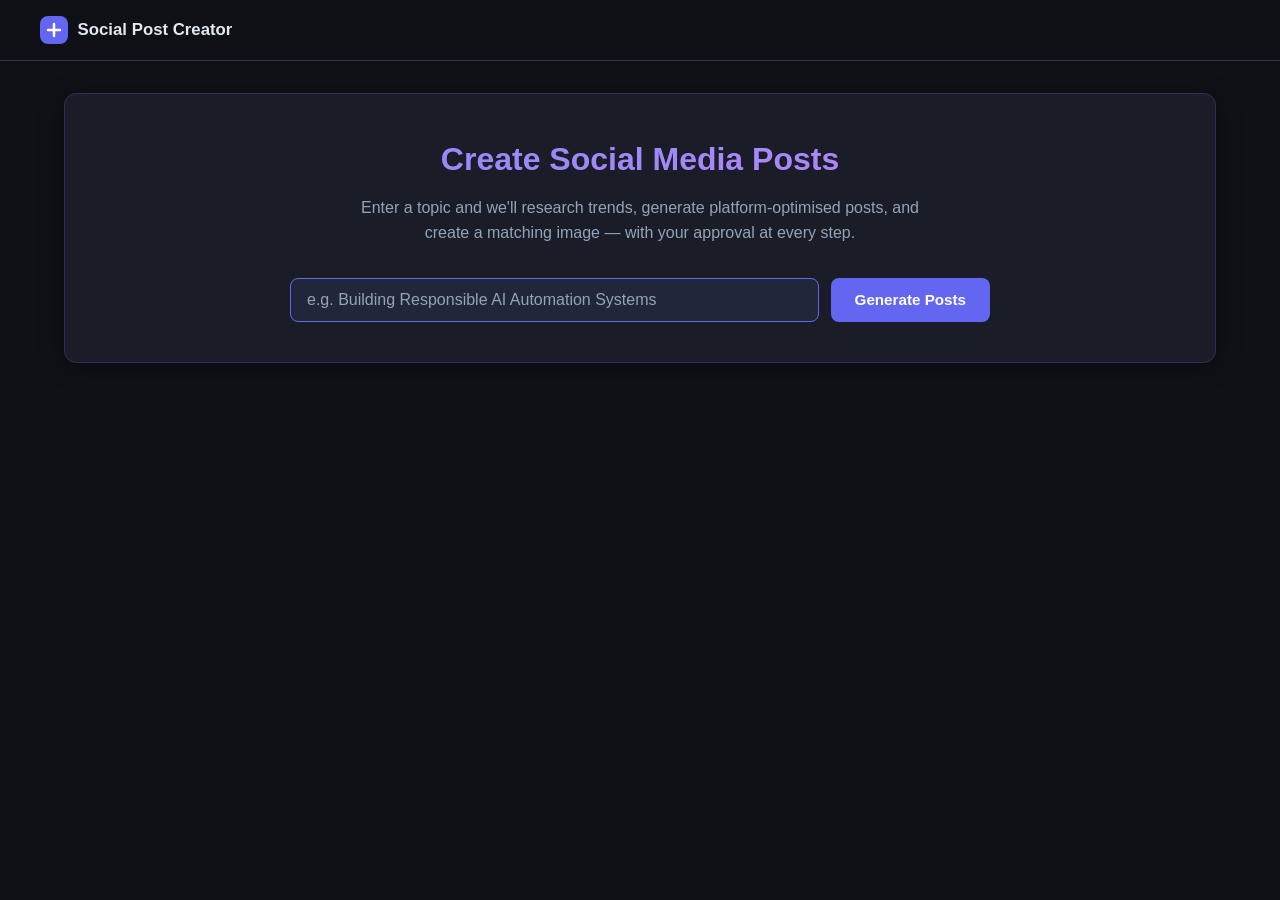
==== static/index.html @ f03848bd "Social Post Creator - Full agentic workflow for social media posting Features: - Research trends, ge" ====
<!DOCTYPE html>
<html lang="en">
<head>
  <meta charset="UTF-8" />
  <meta name="viewport" content="width=device-width, initial-scale=1.0" />
  <title>Social Post Creator</title>
  <link rel="stylesheet" href="/static/style.css" />
</head>
<body>

  <header>
    <div class="header-inner">
      <div class="logo">
        <svg width="28" height="28" viewBox="0 0 28 28" fill="none">
          <rect width="28" height="28" rx="8" fill="#6366f1"/>
          <path d="M8 14h12M14 8v12" stroke="white" stroke-width="2.5" stroke-linecap="round"/>
        </svg>
        <span>Social Post Creator</span>
      </div>
      <button id="new-workflow-btn" class="btn-ghost hidden" onclick="window.open('/', '_blank')">
        + New Workflow
      </button>
    </div>
  </header>

  <!-- ── Topic Input ──────────────────────────────────────────────── -->
  <main>
    <section id="topic-section">
      <div class="hero-card">
        <h1>Create Social Media Posts</h1>
        <p class="subtitle">Enter a topic and we'll research trends, generate platform-optimised posts, and create a matching image — with your approval at every step.</p>
        <div class="input-row">
          <input id="topic-input" type="text" placeholder="e.g. Building Responsible AI Automation Systems"
                 onkeydown="if(event.key==='Enter') startWorkflow()" />
          <button id="submit-btn" class="btn-primary" onclick="startWorkflow()">
            <span id="submit-label">Generate Posts</span>
            <span id="submit-spinner" class="spinner hidden"></span>
          </button>
        </div>
      </div>
    </section>

    <!-- ── Progress Bar ──────────────────────────────────────────── -->
    <section id="progress-section" class="hidden">
      <div class="progress-bar">
        <div class="step" id="step-research" data-label="Research">
          <div class="step-dot"></div><span>Research</span>
        </div>
        <div class="step-line"></div>
        <div class="step" id="step-generate" data-label="Generate">
          <div class="step-dot"></div><span>Generate</span>
        </div>
        <div class="step-line"></div>
        <div class="step" id="step-review" data-label="Review Posts">
          <div class="step-dot"></div><span>Review Posts</span>
        </div>
        <div class="step-line"></div>
        <div class="step" id="step-image" data-label="Image">
          <div class="step-dot"></div><span>Image</span>
        </div>
        <div class="step-line"></div>
        <div class="step" id="step-publish" data-label="Publish">
          <div class="step-dot"></div><span>Publish</span>
        </div>
        <div class="step-line"></div>
        <div class="step" id="step-complete" data-label="Complete">
          <div class="step-dot"></div><span>Complete</span>
        </div>
      </div>

      <!-- Status / log strip -->
      <div id="status-strip">
        <span id="status-icon" class="spinner"></span>
        <span id="status-text">Starting...</span>
      </div>
    </section>

    <!-- ── Error Banner ──────────────────────────────────────────── -->
    <div id="error-banner" class="hidden">
      <svg width="18" height="18" viewBox="0 0 20 20" fill="currentColor"><path fill-rule="evenodd" d="M10 18a8 8 0 100-16 8 8 0 000 16zM8.28 7.22a.75.75 0 00-1.06 1.06L8.94 10l-1.72 1.72a.75.75 0 101.06 1.06L10 11.06l1.72 1.72a.75.75 0 101.06-1.06L11.06 10l1.72-1.72a.75.75 0 00-1.06-1.06L10 8.94 8.28 7.22z" clip-rule="evenodd"/></svg>
      <span id="error-text"></span>
    </div>

    <!-- ── Posts Grid ─────────────────────────────────────────────── -->
    <section id="posts-section" class="hidden">
      <h2 class="section-title">Review Posts</h2>
      <p class="section-sub">Approve each post or request changes. Image generation starts once all three are approved.</p>
      <div class="posts-grid">

        <!-- LinkedIn -->
        <div class="platform-card" id="card-linkedin">
          <div class="card-header">
            <div class="platform-icon linkedin-icon">in</div>
            <div class="platform-meta">
              <span class="platform-name">LinkedIn</span>
              <span class="char-count" id="chars-linkedin"></span>
            </div>
            <span class="badge" id="badge-linkedin">Pending Review</span>
          </div>
          <div class="post-content" id="content-linkedin"></div>
          <div class="hashtags" id="tags-linkedin"></div>
          <div class="card-actions" id="actions-linkedin">
            <button class="btn-approve" onclick="approvePost('linkedin')">
              <svg width="14" height="14" viewBox="0 0 20 20" fill="currentColor"><path fill-rule="evenodd" d="M16.704 4.153a.75.75 0 01.143 1.052l-8 10.5a.75.75 0 01-1.127.075l-4.5-4.5a.75.75 0 011.06-1.06l3.894 3.893 7.48-9.817a.75.75 0 011.05-.143z" clip-rule="evenodd"/></svg>
              Approve
            </button>
            <div class="revise-row">
              <textarea id="feedback-linkedin" placeholder="Describe changes needed..." rows="2"></textarea>
              <button class="btn-revise" onclick="revisePost('linkedin')">Request Changes</button>
            </div>
          </div>
        </div>

        <!-- Facebook -->
        <div class="platform-card" id="card-facebook">
          <div class="card-header">
            <div class="platform-icon facebook-icon">f</div>
            <div class="platform-meta">
              <span class="platform-name">Facebook</span>
              <span class="char-count" id="chars-facebook"></span>
            </div>
            <span class="badge" id="badge-facebook">Pending Review</span>
          </div>
          <div class="post-content" id="content-facebook"></div>
          <div class="hashtags" id="tags-facebook"></div>
          <div class="card-actions" id="actions-facebook">
            <button class="btn-approve" onclick="approvePost('facebook')">
              <svg width="14" height="14" viewBox="0 0 20 20" fill="currentColor"><path fill-rule="evenodd" d="M16.704 4.153a.75.75 0 01.143 1.052l-8 10.5a.75.75 0 01-1.127.075l-4.5-4.5a.75.75 0 011.06-1.06l3.894 3.893 7.48-9.817a.75.75 0 011.05-.143z" clip-rule="evenodd"/></svg>
              Approve
            </button>
            <div class="revise-row">
              <textarea id="feedback-facebook" placeholder="Describe changes needed..." rows="2"></textarea>
              <button class="btn-revise" onclick="revisePost('facebook')">Request Changes</button>
            </div>
          </div>
        </div>

        <!-- Instagram -->
        <div class="platform-card" id="card-instagram">
          <div class="card-header">
            <div class="platform-icon instagram-icon">&#9679;</div>
            <div class="platform-meta">
              <span class="platform-name">Instagram</span>
              <span class="char-count" id="chars-instagram"></span>
            </div>
            <span class="badge" id="badge-instagram">Pending Review</span>
          </div>
          <div class="post-content" id="content-instagram"></div>
          <div class="hashtags" id="tags-instagram"></div>
          <div class="card-actions" id="actions-instagram">
            <button class="btn-approve" onclick="approvePost('instagram')">
              <svg width="14" height="14" viewBox="0 0 20 20" fill="currentColor"><path fill-rule="evenodd" d="M16.704 4.153a.75.75 0 01.143 1.052l-8 10.5a.75.75 0 01-1.127.075l-4.5-4.5a.75.75 0 011.06-1.06l3.894 3.893 7.48-9.817a.75.75 0 011.05-.143z" clip-rule="evenodd"/></svg>
              Approve
            </button>
            <div class="revise-row">
              <textarea id="feedback-instagram" placeholder="Describe changes needed..." rows="2"></textarea>
              <button class="btn-revise" onclick="revisePost('instagram')">Request Changes</button>
            </div>
          </div>
        </div>

      </div><!-- /posts-grid -->
    </section>

    <!-- ── Image Section ──────────────────────────────────────────── -->
    <section id="image-section" class="hidden">
      <h2 class="section-title">Review Image</h2>
      <p class="section-sub">Review the AI-generated image. Approve it or describe changes to regenerate.</p>
      <div class="image-card">
        <div id="image-placeholder" class="image-placeholder">
          <span class="spinner large-spinner"></span>
          <p>Generating image...</p>
        </div>
        <img id="image-preview" class="hidden" alt="Generated post image" />
        <div id="image-actions" class="image-actions hidden">
          <span class="badge" id="badge-image">Pending Review</span>
          <div class="image-buttons">
            <button class="btn-approve" onclick="approveImage()">
              <svg width="14" height="14" viewBox="0 0 20 20" fill="currentColor"><path fill-rule="evenodd" d="M16.704 4.153a.75.75 0 01.143 1.052l-8 10.5a.75.75 0 01-1.127.075l-4.5-4.5a.75.75 0 011.06-1.06l3.894 3.893 7.48-9.817a.75.75 0 011.05-.143z" clip-rule="evenodd"/></svg>
              Approve Image
            </button>
            <div class="revise-row">
              <textarea id="image-feedback" placeholder="e.g. Make it more abstract, use blue tones..." rows="2"></textarea>
              <button class="btn-revise" onclick="reviseImage()">Regenerate</button>
            </div>
          </div>
        </div>
      </div>
    </section>

    <!-- ── Publishing Results ──────────────────────────────────────── -->
    <section id="posting-section" class="hidden">
      <h2 class="section-title">Publishing to Platforms</h2>
      <p class="section-sub">Posting your approved content to social media platforms.</p>
      <div class="posting-grid">
        <div class="posting-card" id="posting-linkedin">
          <div class="platform-icon linkedin-icon">in</div>
          <span class="platform-name">LinkedIn</span>
          <span class="posting-status" id="posting-status-linkedin">
            <span class="spinner small-spinner"></span> Posting...
          </span>
        </div>
        <div class="posting-card" id="posting-facebook">
          <div class="platform-icon facebook-icon">f</div>
          <span class="platform-name">Facebook</span>
          <span class="posting-status" id="posting-status-facebook">
            <span class="spinner small-spinner"></span> Posting...
          </span>
        </div>
        <div class="posting-card" id="posting-instagram">
          <div class="platform-icon instagram-icon">&#9679;</div>
          <span class="platform-name">Instagram</span>
          <span class="posting-status" id="posting-status-instagram">
            <span class="spinner small-spinner"></span> Posting...
          </span>
        </div>
      </div>
    </section>

    <!-- ── Complete Banner ────────────────────────────────────────── -->
    <section id="complete-section" class="hidden">
      <div class="complete-card">
        <div class="complete-icon">
          <svg width="40" height="40" viewBox="0 0 20 20" fill="currentColor"><path fill-rule="evenodd" d="M10 18a8 8 0 100-16 8 8 0 000 16zm3.857-9.809a.75.75 0 00-1.214-.882l-3.483 4.79-1.88-1.88a.75.75 0 10-1.06 1.061l2.5 2.5a.75.75 0 001.137-.089l4-5.5z" clip-rule="evenodd"/></svg>
        </div>
        <h2>Workflow Complete!</h2>
        <p>All posts have been published to your social media platforms.</p>
        <div id="complete-summary"></div>
        <button class="btn-primary" onclick="window.open('/', '_blank')">Start New Workflow</button>
      </div>
    </section>

  </main>

  <script src="/static/app.js"></script>
</body>
</html>
---- static/style.css ----
/* ── Reset & Base ─────────────────────────────────────────────────────────── */
*, *::before, *::after { box-sizing: border-box; margin: 0; padding: 0; }

:root {
  --bg:        #0f1117;
  --surface:   #1a1d27;
  --surface2:  #22263a;
  --border:    #2e3250;
  --primary:   #6366f1;
  --primary-h: #818cf8;
  --green:     #22c55e;
  --yellow:    #f59e0b;
  --red:       #ef4444;
  --blue:      #3b82f6;
  --text:      #e2e8f0;
  --muted:     #94a3b8;
  --radius:    12px;
  --shadow:    0 4px 24px rgba(0,0,0,.4);
}

html { font-size: 16px; }
body {
  font-family: -apple-system, BlinkMacSystemFont, 'Segoe UI', Roboto, sans-serif;
  background: var(--bg);
  color: var(--text);
  min-height: 100vh;
  line-height: 1.6;
}

/* ── Header ───────────────────────────────────────────────────────────────── */
header {
  border-bottom: 1px solid var(--border);
  padding: 0 1.5rem;
  position: sticky;
  top: 0;
  background: rgba(15,17,23,.85);
  backdrop-filter: blur(12px);
  z-index: 100;
}
.header-inner {
  max-width: 1200px;
  margin: 0 auto;
  display: flex;
  align-items: center;
  justify-content: space-between;
  height: 60px;
}
.logo {
  display: flex;
  align-items: center;
  gap: .6rem;
  font-weight: 700;
  font-size: 1.05rem;
  color: var(--text);
}

/* ── Main Layout ──────────────────────────────────────────────────────────── */
main {
  max-width: 1200px;
  margin: 0 auto;
  padding: 2rem 1.5rem 4rem;
  display: flex;
  flex-direction: column;
  gap: 2rem;
}

/* ── Hero Card ────────────────────────────────────────────────────────────── */
.hero-card {
  background: var(--surface);
  border: 1px solid var(--border);
  border-radius: var(--radius);
  padding: 2.5rem;
  text-align: center;
  box-shadow: var(--shadow);
}
.hero-card h1 {
  font-size: 2rem;
  font-weight: 800;
  background: linear-gradient(135deg, #818cf8 0%, #c084fc 100%);
  -webkit-background-clip: text;
  -webkit-text-fill-color: transparent;
  background-clip: text;
  margin-bottom: .6rem;
}
.subtitle { color: var(--muted); max-width: 560px; margin: 0 auto 2rem; }
.input-row {
  display: flex;
  gap: .75rem;
  max-width: 700px;
  margin: 0 auto;
}
.input-row input {
  flex: 1;
  background: var(--surface2);
  border: 1px solid var(--border);
  border-radius: 8px;
  padding: .75rem 1rem;
  font-size: 1rem;
  color: var(--text);
  outline: none;
  transition: border-color .2s;
}
.input-row input:focus { border-color: var(--primary); }
.input-row input::placeholder { color: var(--muted); }

/* ── Buttons ──────────────────────────────────────────────────────────────── */
.btn-primary {
  background: var(--primary);
  color: #fff;
  border: none;
  border-radius: 8px;
  padding: .75rem 1.5rem;
  font-size: .95rem;
  font-weight: 600;
  cursor: pointer;
  display: flex;
  align-items: center;
  gap: .5rem;
  transition: background .2s, transform .1s;
  white-space: nowrap;
}
.btn-primary:hover { background: var(--primary-h); }
.btn-primary:active { transform: scale(.97); }

.btn-ghost {
  background: transparent;
  border: 1px solid var(--border);
  color: var(--muted);
  border-radius: 8px;
  padding: .5rem 1rem;
  font-size: .875rem;
  cursor: pointer;
  transition: border-color .2s, color .2s;
}
.btn-ghost:hover { border-color: var(--primary); color: var(--primary); }

.btn-approve {
  background: #16a34a;
  color: #fff;
  border: none;
  border-radius: 8px;
  padding: .6rem 1.2rem;
  font-size: .875rem;
  font-weight: 600;
  cursor: pointer;
  display: flex;
  align-items: center;
  gap: .4rem;
  transition: background .2s;
  white-space: nowrap;
}
.btn-approve:hover { background: #15803d; }
.btn-approve:disabled { background: #1e3a2a; color: #4ade80; cursor: default; }

.btn-revise {
  background: var(--surface2);
  color: var(--text);
  border: 1px solid var(--border);
  border-radius: 8px;
  padding: .6rem 1rem;
  font-size: .875rem;
  cursor: pointer;
  white-space: nowrap;
  transition: border-color .2s;
}
.btn-revise:hover { border-color: var(--primary); }

/* ── Progress Bar ─────────────────────────────────────────────────────────── */
.progress-bar {
  display: flex;
  align-items: center;
  justify-content: center;
  gap: 0;
  padding: 1.25rem 1.5rem;
  background: var(--surface);
  border: 1px solid var(--border);
  border-radius: var(--radius);
}
.step {
  display: flex;
  flex-direction: column;
  align-items: center;
  gap: .35rem;
  min-width: 90px;
}
.step-dot {
  width: 28px;
  height: 28px;
  border-radius: 50%;
  border: 2px solid var(--border);
  background: var(--surface2);
  transition: all .3s;
}
.step span { font-size: .75rem; color: var(--muted); font-weight: 500; }
.step-line { flex: 1; height: 2px; background: var(--border); margin: 0 4px; max-width: 80px; transition: background .3s; }

.step.active .step-dot   { border-color: var(--primary); background: var(--primary); box-shadow: 0 0 12px rgba(99,102,241,.5); }
.step.active span        { color: var(--primary); }
.step.done .step-dot     { border-color: var(--green); background: var(--green); }
.step.done span          { color: var(--green); }
.step.done ~ .step-line  { background: var(--green); }
.step.active ~ .step-line { background: var(--border); }

/* ── Status Strip ─────────────────────────────────────────────────────────── */
#status-strip {
  display: flex;
  align-items: center;
  gap: .6rem;
  padding: .75rem 1.25rem;
  background: var(--surface2);
  border: 1px solid var(--border);
  border-radius: 8px;
  font-size: .875rem;
  color: var(--muted);
}

/* ── Error Banner ─────────────────────────────────────────────────────────── */
#error-banner {
  display: flex;
  align-items: center;
  gap: .6rem;
  padding: .875rem 1.25rem;
  background: #2d1b1b;
  border: 1px solid var(--red);
  border-radius: 8px;
  color: #fca5a5;
  font-size: .875rem;
}

/* ── Section titles ───────────────────────────────────────────────────────── */
.section-title { font-size: 1.25rem; font-weight: 700; }
.section-sub   { color: var(--muted); font-size: .875rem; margin-top: .25rem; }

/* ── Posts Grid ───────────────────────────────────────────────────────────── */
.posts-grid {
  display: grid;
  grid-template-columns: repeat(auto-fit, minmax(320px, 1fr));
  gap: 1.25rem;
  margin-top: 1rem;
}

/* ── Platform Card ────────────────────────────────────────────────────────── */
.platform-card {
  background: var(--surface);
  border: 1px solid var(--border);
  border-radius: var(--radius);
  padding: 1.25rem;
  display: flex;
  flex-direction: column;
  gap: 1rem;
  box-shadow: var(--shadow);
  transition: border-color .3s;
}
.platform-card.status-approved { border-color: #16a34a; }
.platform-card.status-revising { border-color: var(--primary); }

.card-header {
  display: flex;
  align-items: center;
  gap: .75rem;
}
.platform-icon {
  width: 36px;
  height: 36px;
  border-radius: 8px;
  display: flex;
  align-items: center;
  justify-content: center;
  font-weight: 800;
  font-size: 1rem;
  flex-shrink: 0;
}
.linkedin-icon  { background: #0077b5; color: #fff; }
.facebook-icon  { background: #1877f2; color: #fff; }
.instagram-icon { background: linear-gradient(135deg, #f09433 0%, #e6683c 25%, #dc2743 50%, #cc2366 75%, #bc1888 100%); color: #fff; font-size: 1.3rem; }

.platform-meta  { display: flex; flex-direction: column; flex: 1; }
.platform-name  { font-weight: 700; font-size: .9rem; }
.char-count     { font-size: .75rem; color: var(--muted); }

/* ── Badges ───────────────────────────────────────────────────────────────── */
.badge {
  font-size: .7rem;
  font-weight: 700;
  padding: .25rem .6rem;
  border-radius: 99px;
  text-transform: uppercase;
  letter-spacing: .04em;
  white-space: nowrap;
}
.badge-pending  { background: #2d2510; color: var(--yellow); border: 1px solid #5a4010; }
.badge-revising { background: #1e1f3a; color: var(--primary); border: 1px solid #3d3f6b; }
.badge-approved { background: #0f2e1a; color: var(--green);  border: 1px solid #1a5c34; }
.badge-generating { background: #1e1f3a; color: var(--blue); border: 1px solid #2a3a6b; }
.badge-ready    { background: #2d2510; color: var(--yellow); border: 1px solid #5a4010; }

/* ── Post Content ─────────────────────────────────────────────────────────── */
.post-content {
  background: var(--surface2);
  border: 1px solid var(--border);
  border-radius: 8px;
  padding: 1rem;
  font-size: .875rem;
  line-height: 1.7;
  white-space: pre-wrap;
  word-break: break-word;
  min-height: 80px;
  color: var(--text);
}
.post-content.loading {
  display: flex; align-items: center; gap: .6rem; color: var(--muted);
}

.hashtags {
  display: flex;
  flex-wrap: wrap;
  gap: .4rem;
}
.tag {
  background: #1e1f3a;
  color: var(--primary);
  border: 1px solid #3d3f6b;
  border-radius: 4px;
  padding: .2rem .5rem;
  font-size: .75rem;
  font-weight: 500;
}

/* ── Card Actions ─────────────────────────────────────────────────────────── */
.card-actions {
  display: flex;
  flex-direction: column;
  gap: .75rem;
}
.revise-row {
  display: flex;
  gap: .6rem;
}
.revise-row textarea {
  flex: 1;
  background: var(--surface2);
  border: 1px solid var(--border);
  border-radius: 8px;
  padding: .5rem .75rem;
  font-size: .8rem;
  color: var(--text);
  resize: vertical;
  outline: none;
  font-family: inherit;
  transition: border-color .2s;
}
.revise-row textarea:focus { border-color: var(--primary); }
.revise-row textarea::placeholder { color: var(--muted); }

/* ── Image Card ───────────────────────────────────────────────────────────── */
.image-card {
  background: var(--surface);
  border: 1px solid var(--border);
  border-radius: var(--radius);
  overflow: hidden;
  box-shadow: var(--shadow);
  margin-top: 1rem;
}
.image-placeholder {
  display: flex;
  flex-direction: column;
  align-items: center;
  justify-content: center;
  gap: 1rem;
  min-height: 380px;
  color: var(--muted);
  background: var(--surface2);
}
#image-preview {
  width: 100%;
  max-height: 500px;
  object-fit: cover;
  display: block;
}
.image-actions {
  padding: 1.25rem;
  display: flex;
  flex-direction: column;
  gap: 1rem;
}
.image-buttons {
  display: flex;
  flex-direction: column;
  gap: .75rem;
}
.image-buttons .revise-row { align-items: flex-start; }

/* ── Posting Grid ────────────────────────────────────────────────────────── */
.posting-grid {
  display: grid;
  grid-template-columns: repeat(auto-fit, minmax(250px, 1fr));
  gap: 1rem;
  margin-top: 1rem;
}
.posting-card {
  background: var(--surface);
  border: 1px solid var(--border);
  border-radius: var(--radius);
  padding: 1.25rem;
  display: flex;
  align-items: center;
  gap: .75rem;
  box-shadow: var(--shadow);
  transition: border-color .3s;
}
.posting-card.posting-success { border-color: var(--green); }
.posting-card.posting-failed  { border-color: var(--red); }
.posting-status {
  margin-left: auto;
  font-size: .85rem;
  color: var(--muted);
  display: flex;
  align-items: center;
  gap: .4rem;
}
.posting-status a {
  color: var(--primary);
  text-decoration: underline;
}
.small-spinner { width: 12px; height: 12px; border-width: 1.5px; }
.summary-ok { color: var(--green); font-weight: 600; }
.summary-partial { color: var(--yellow, #eab308); font-weight: 600; }

/* ── Complete Section ─────────────────────────────────────────────────────── */
.complete-card {
  background: linear-gradient(135deg, #0f2e1a 0%, #1a1d27 100%);
  border: 1px solid #22c55e50;
  border-radius: var(--radius);
  padding: 3rem;
  text-align: center;
  box-shadow: var(--shadow);
}
.complete-icon { color: var(--green); margin-bottom: 1rem; }
.complete-card h2 { font-size: 1.75rem; font-weight: 800; margin-bottom: .5rem; }
.complete-card p  { color: var(--muted); margin-bottom: 1.5rem; }
.complete-card .btn-primary { margin: 0 auto; }

/* ── Spinner ──────────────────────────────────────────────────────────────── */
.spinner {
  display: inline-block;
  width: 16px; height: 16px;
  border: 2px solid rgba(255,255,255,.2);
  border-top-color: #fff;
  border-radius: 50%;
  animation: spin .7s linear infinite;
  flex-shrink: 0;
}
.large-spinner { width: 36px; height: 36px; border-width: 3px; border-top-color: var(--primary); }

@keyframes spin { to { transform: rotate(360deg); } }

/* ── Utilities ────────────────────────────────────────────────────────────── */
.hidden { display: none !important; }

/* ── Responsive ───────────────────────────────────────────────────────────── */
@media (max-width: 640px) {
  .hero-card { padding: 1.5rem 1rem; }
  .hero-card h1 { font-size: 1.5rem; }
  .input-row { flex-direction: column; }
  .progress-bar { gap: 0; padding: 1rem .5rem; overflow-x: auto; }
  .step { min-width: 60px; }
  .step span { font-size: .65rem; }
  .revise-row { flex-direction: column; }
}
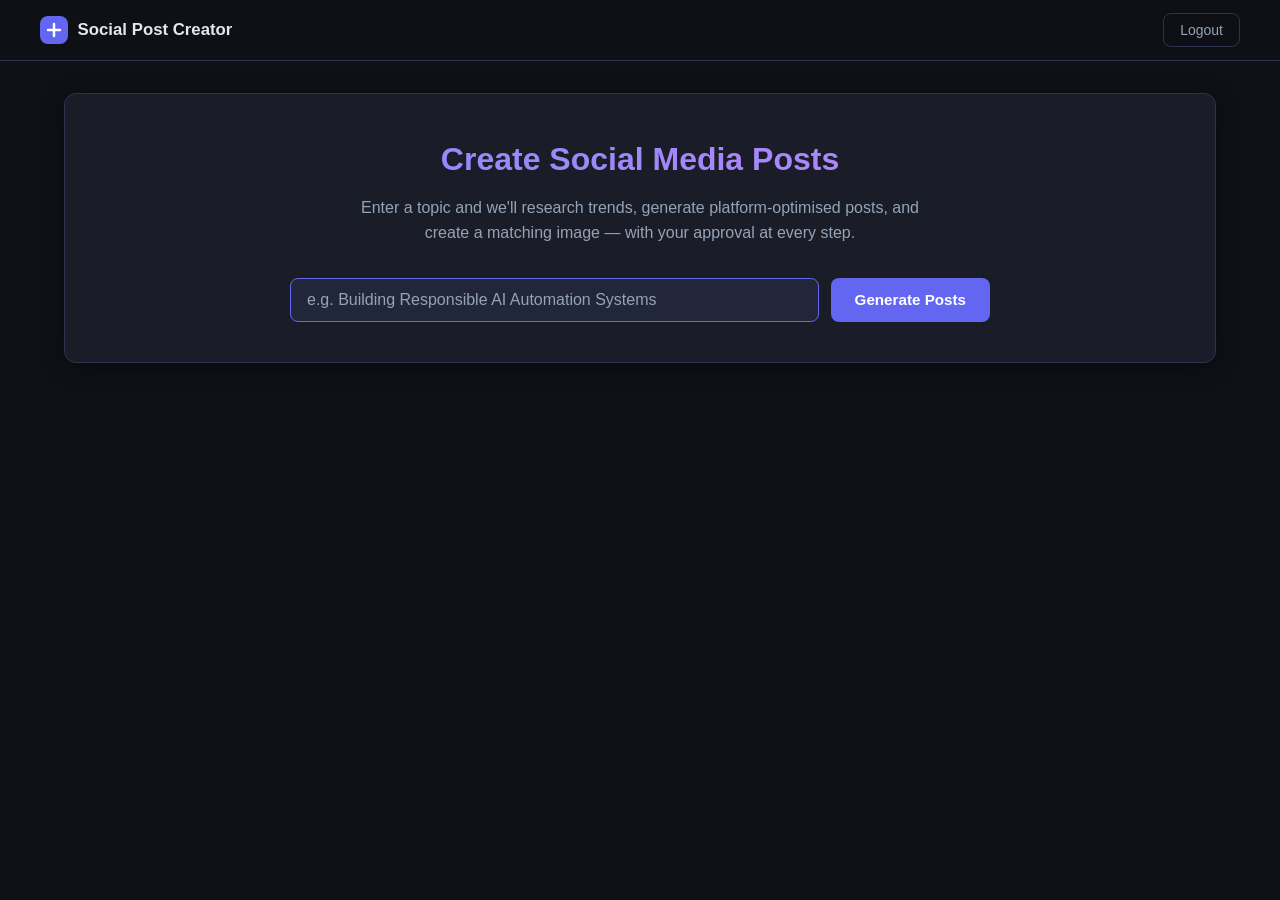
==== commit f0bab020: "Add username/password + TOTP 2FA authentication - Login page with credentials form and 2FA verificat" ====
--- a/static/index.html
+++ b/static/index.html
@@ -17,9 +17,12 @@
         </svg>
         <span>Social Post Creator</span>
       </div>
-      <button id="new-workflow-btn" class="btn-ghost hidden" onclick="window.open('/', '_blank')">
-        + New Workflow
-      </button>
+      <div style="display:flex;gap:.5rem;align-items:center">
+        <button id="new-workflow-btn" class="btn-ghost hidden" onclick="window.open('/', '_blank')">
+          + New Workflow
+        </button>
+        <button class="btn-ghost" onclick="logout()" title="Sign out">Logout</button>
+      </div>
     </div>
   </header>
 
@@ -72,6 +75,10 @@
       <div id="status-strip">
         <span id="status-icon" class="spinner"></span>
         <span id="status-text">Starting...</span>
+        <button id="stop-btn" class="btn-stop" onclick="stopWorkflow()" title="Stop workflow">
+          <svg width="14" height="14" viewBox="0 0 20 20" fill="currentColor"><rect x="4" y="4" width="12" height="12" rx="2"/></svg>
+          Stop
+        </button>
       </div>
     </section>
 
--- a/static/style.css
+++ b/static/style.css
@@ -214,6 +214,32 @@
   color: var(--muted);
 }
 
+/* ── Stop Button ──────────────────────────────────────────────────────────── */
+.btn-stop {
+  margin-left: auto;
+  display: inline-flex;
+  align-items: center;
+  gap: .35rem;
+  padding: .4rem .85rem;
+  background: transparent;
+  color: var(--red);
+  border: 1px solid var(--red);
+  border-radius: 6px;
+  font-size: .8rem;
+  font-weight: 600;
+  cursor: pointer;
+  transition: background .15s, color .15s;
+  white-space: nowrap;
+}
+.btn-stop:hover {
+  background: var(--red);
+  color: #fff;
+}
+.btn-stop:disabled {
+  opacity: .5;
+  cursor: not-allowed;
+}
+
 /* ── Error Banner ─────────────────────────────────────────────────────────── */
 #error-banner {
   display: flex;
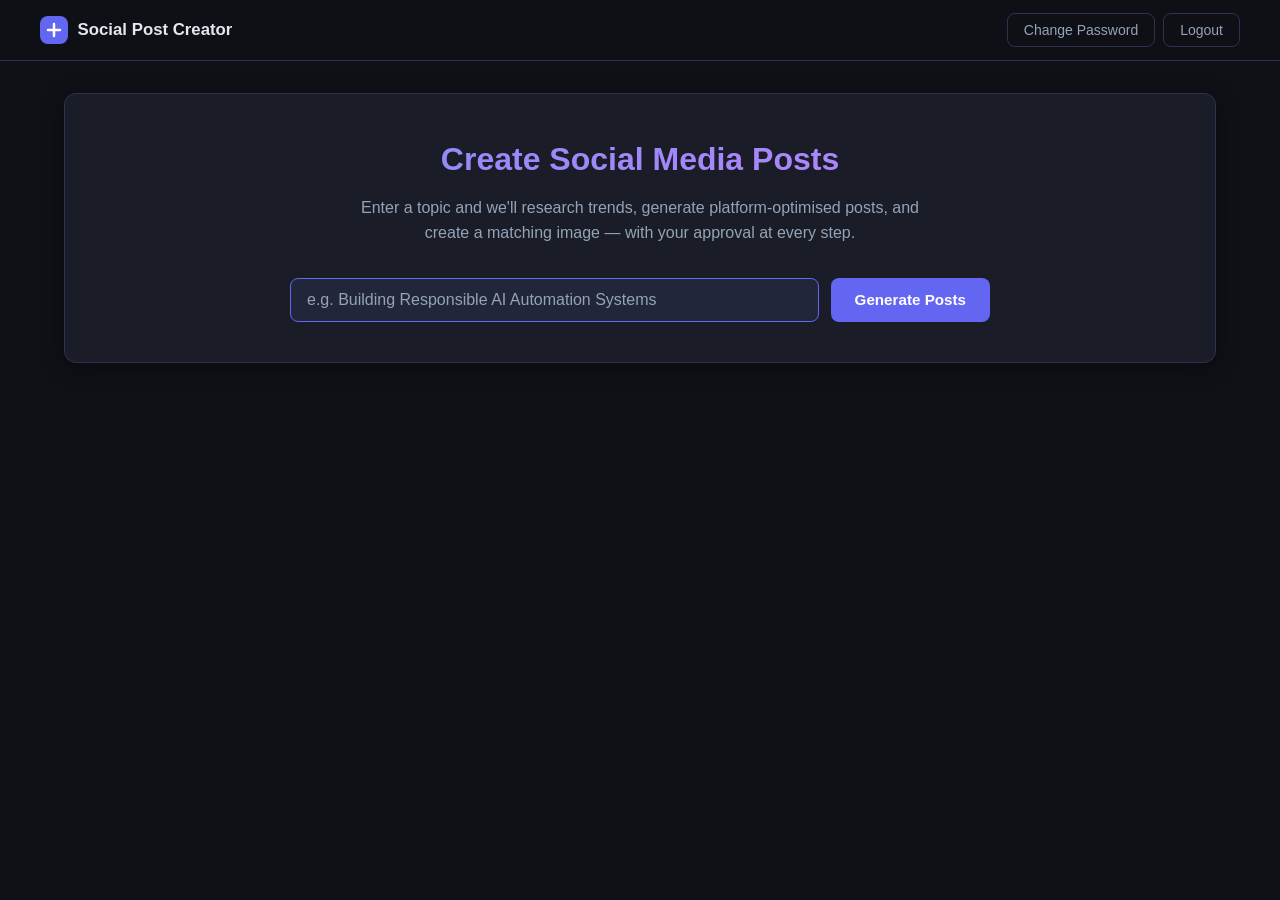
==== commit c198aea4: "Add password reset via email and change password feature Co-Authored-By: Claude Opus 4.6 <noreply@an" ====
--- a/static/index.html
+++ b/static/index.html
@@ -21,6 +21,7 @@
         <button id="new-workflow-btn" class="btn-ghost hidden" onclick="window.open('/', '_blank')">
           + New Workflow
         </button>
+        <button class="btn-ghost" onclick="showChangePassword()" title="Change password">Change Password</button>
         <button class="btn-ghost" onclick="logout()" title="Sign out">Logout</button>
       </div>
     </div>
@@ -239,6 +240,40 @@
 
   </main>
 
+  <!-- Change Password Modal -->
+  <div id="pwd-modal-overlay" class="modal-overlay hidden" onclick="if(event.target===this)closeChangePassword()">
+    <div class="modal-card">
+      <h2 style="color:var(--text);margin-bottom:.5rem;font-size:1.25rem">Change Password</h2>
+      <p style="color:var(--muted);font-size:.85rem;margin-bottom:1rem">Enter your current password and a new password.</p>
+      <form id="pwd-form" onsubmit="handleChangePassword(event)" style="display:flex;flex-direction:column;gap:.75rem">
+        <input id="pwd-current" type="password" placeholder="Current password" required autocomplete="current-password"
+               style="padding:.65rem .85rem;background:var(--surface2);border:1px solid var(--border);border-radius:8px;color:var(--text);font-size:.9rem;outline:none" />
+        <input id="pwd-new" type="password" placeholder="New password (min 8 characters)" required minlength="8" autocomplete="new-password"
+               style="padding:.65rem .85rem;background:var(--surface2);border:1px solid var(--border);border-radius:8px;color:var(--text);font-size:.9rem;outline:none" />
+        <input id="pwd-confirm" type="password" placeholder="Confirm new password" required minlength="8" autocomplete="new-password"
+               style="padding:.65rem .85rem;background:var(--surface2);border:1px solid var(--border);border-radius:8px;color:var(--text);font-size:.9rem;outline:none" />
+        <div style="display:flex;gap:.5rem;margin-top:.25rem">
+          <button type="submit" id="pwd-submit" style="flex:1;padding:.65rem;background:var(--primary);color:#fff;border:none;border-radius:8px;font-weight:600;cursor:pointer">Change Password</button>
+          <button type="button" onclick="closeChangePassword()" style="padding:.65rem 1rem;background:var(--surface2);color:var(--text);border:1px solid var(--border);border-radius:8px;cursor:pointer">Cancel</button>
+        </div>
+      </form>
+      <p id="pwd-error" style="color:var(--red);font-size:.85rem;margin-top:.5rem;text-align:center;display:none"></p>
+      <p id="pwd-success" style="color:var(--green,#22c55e);font-size:.85rem;margin-top:.5rem;text-align:center;display:none"></p>
+    </div>
+  </div>
+
+  <style>
+    .modal-overlay {
+      position: fixed; inset: 0; background: rgba(0,0,0,.6); display: flex;
+      align-items: center; justify-content: center; z-index: 1000;
+    }
+    .modal-overlay.hidden { display: none !important; }
+    .modal-card {
+      background: var(--surface); border: 1px solid var(--border); border-radius: var(--radius);
+      padding: 2rem; width: 100%; max-width: 400px; box-shadow: var(--shadow);
+    }
+  </style>
+
   <script src="/static/app.js"></script>
 </body>
 </html>
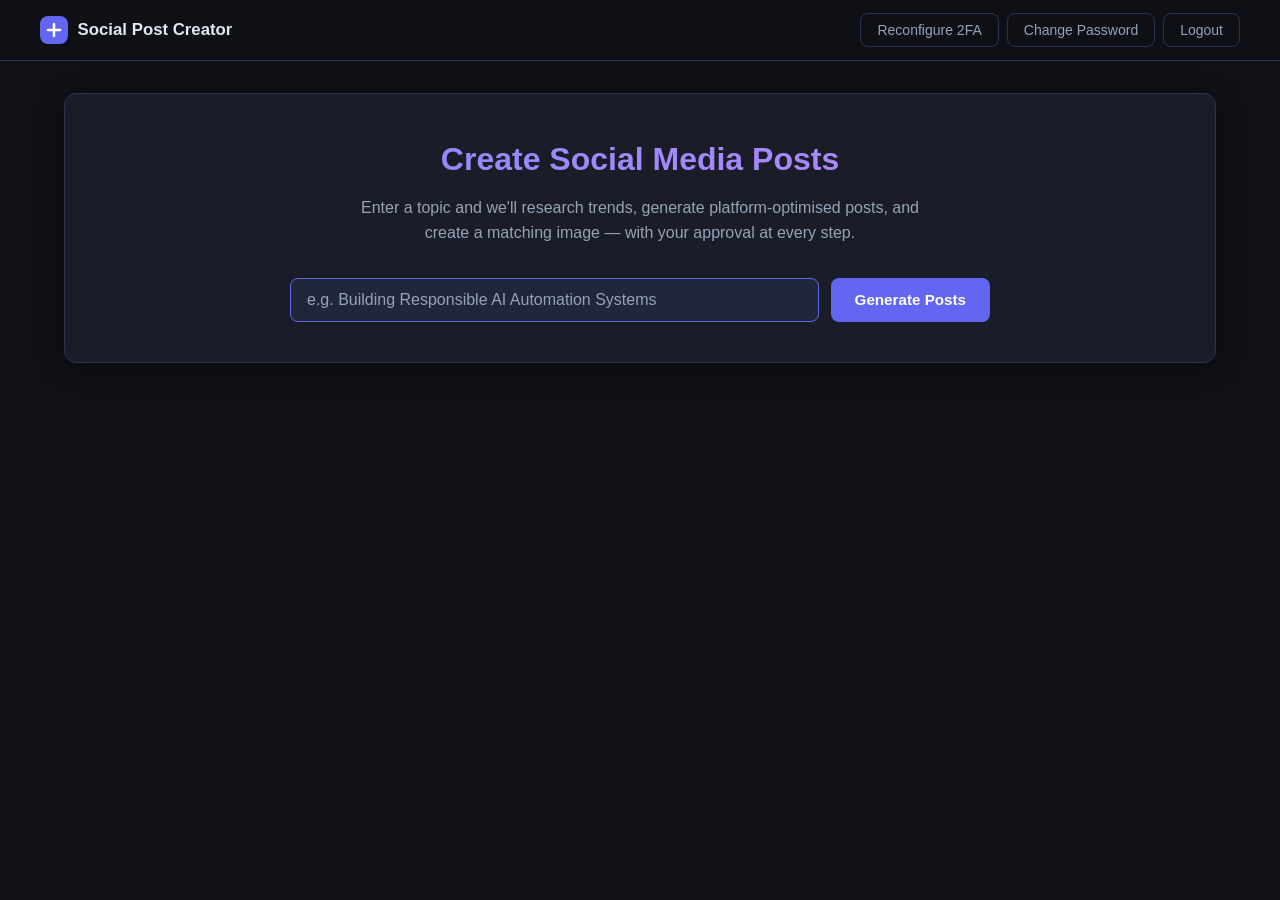
==== commit 4fa1088a: "Migrate auth state to durable SQLite store with rate limiting and 2FA reconfiguration - Replace in-m" ====
--- a/static/index.html
+++ b/static/index.html
@@ -21,6 +21,7 @@
         <button id="new-workflow-btn" class="btn-ghost hidden" onclick="window.open('/', '_blank')">
           + New Workflow
         </button>
+        <button class="btn-ghost" onclick="showReconfigure2FA()" title="Reconfigure 2FA">Reconfigure 2FA</button>
         <button class="btn-ghost" onclick="showChangePassword()" title="Change password">Change Password</button>
         <button class="btn-ghost" onclick="logout()" title="Sign out">Logout</button>
       </div>
@@ -262,6 +263,43 @@
     </div>
   </div>
 
+  <div id="totp-modal-overlay" class="modal-overlay hidden" onclick="if(event.target===this)closeReconfigure2FA()">
+    <div class="modal-card">
+      <h2 style="color:var(--text);margin-bottom:.5rem;font-size:1.25rem">Reconfigure 2FA</h2>
+      <p id="totp-reconfig-copy" style="color:var(--muted);font-size:.85rem;margin-bottom:1rem">Confirm your password to generate a new authenticator setup.</p>
+
+      <form id="totp-reconfig-form" onsubmit="handleReconfigure2FA(event)" style="display:flex;flex-direction:column;gap:.75rem">
+        <input id="totp-reconfig-password" type="password" placeholder="Current password" required autocomplete="current-password"
+               style="padding:.65rem .85rem;background:var(--surface2);border:1px solid var(--border);border-radius:8px;color:var(--text);font-size:.9rem;outline:none" />
+        <div style="display:flex;gap:.5rem;margin-top:.25rem">
+          <button type="submit" id="totp-reconfig-submit" style="flex:1;padding:.65rem;background:var(--primary);color:#fff;border:none;border-radius:8px;font-weight:600;cursor:pointer">Start Reconfiguration</button>
+          <button type="button" onclick="closeReconfigure2FA()" style="padding:.65rem 1rem;background:var(--surface2);color:var(--text);border:1px solid var(--border);border-radius:8px;cursor:pointer">Cancel</button>
+        </div>
+      </form>
+
+      <div id="totp-reconfig-setup" class="hidden" style="margin-top:1rem">
+        <div style="display:flex;justify-content:center;margin-bottom:1rem">
+          <div style="background:#fff;padding:1rem;border-radius:8px;display:inline-block">
+            <img id="totp-reconfig-qr" alt="New 2FA QR Code" style="width:200px;height:200px" />
+          </div>
+        </div>
+        <div style="padding:.9rem 1rem;background:var(--surface2);border:1px solid var(--border);border-radius:8px;margin-bottom:.75rem">
+          <strong style="display:block;color:var(--text);margin-bottom:.45rem">Manual setup key</strong>
+          <code id="totp-reconfig-secret" style="display:block;overflow-wrap:anywhere;color:#f8fafc;font-size:.95rem">Loading...</code>
+        </div>
+        <p style="color:var(--muted);font-size:.82rem;line-height:1.5;margin-bottom:.75rem">Use the QR code or setup key in your authenticator app, then enter the new 6-digit code to finish.</p>
+        <form id="totp-reconfig-verify-form" onsubmit="handleReconfigure2FAVerify(event)" style="display:flex;flex-direction:column;gap:.75rem">
+          <input id="totp-reconfig-code" type="text" inputmode="numeric" maxlength="6" pattern="[0-9]{6}" placeholder="000000" required autocomplete="one-time-code"
+                 style="padding:.75rem 1rem;background:var(--surface2);border:1px solid var(--border);border-radius:8px;color:var(--text);font-size:1.2rem;text-align:center;letter-spacing:.4rem;outline:none" />
+          <button type="submit" id="totp-reconfig-verify-submit" style="padding:.65rem;background:var(--primary);color:#fff;border:none;border-radius:8px;font-weight:600;cursor:pointer">Verify New 2FA</button>
+        </form>
+      </div>
+
+      <p id="totp-reconfig-error" style="color:var(--red);font-size:.85rem;margin-top:.75rem;text-align:center;display:none"></p>
+      <p id="totp-reconfig-success" style="color:var(--green,#22c55e);font-size:.85rem;margin-top:.75rem;text-align:center;display:none"></p>
+    </div>
+  </div>
+
   <style>
     .modal-overlay {
       position: fixed; inset: 0; background: rgba(0,0,0,.6); display: flex;
